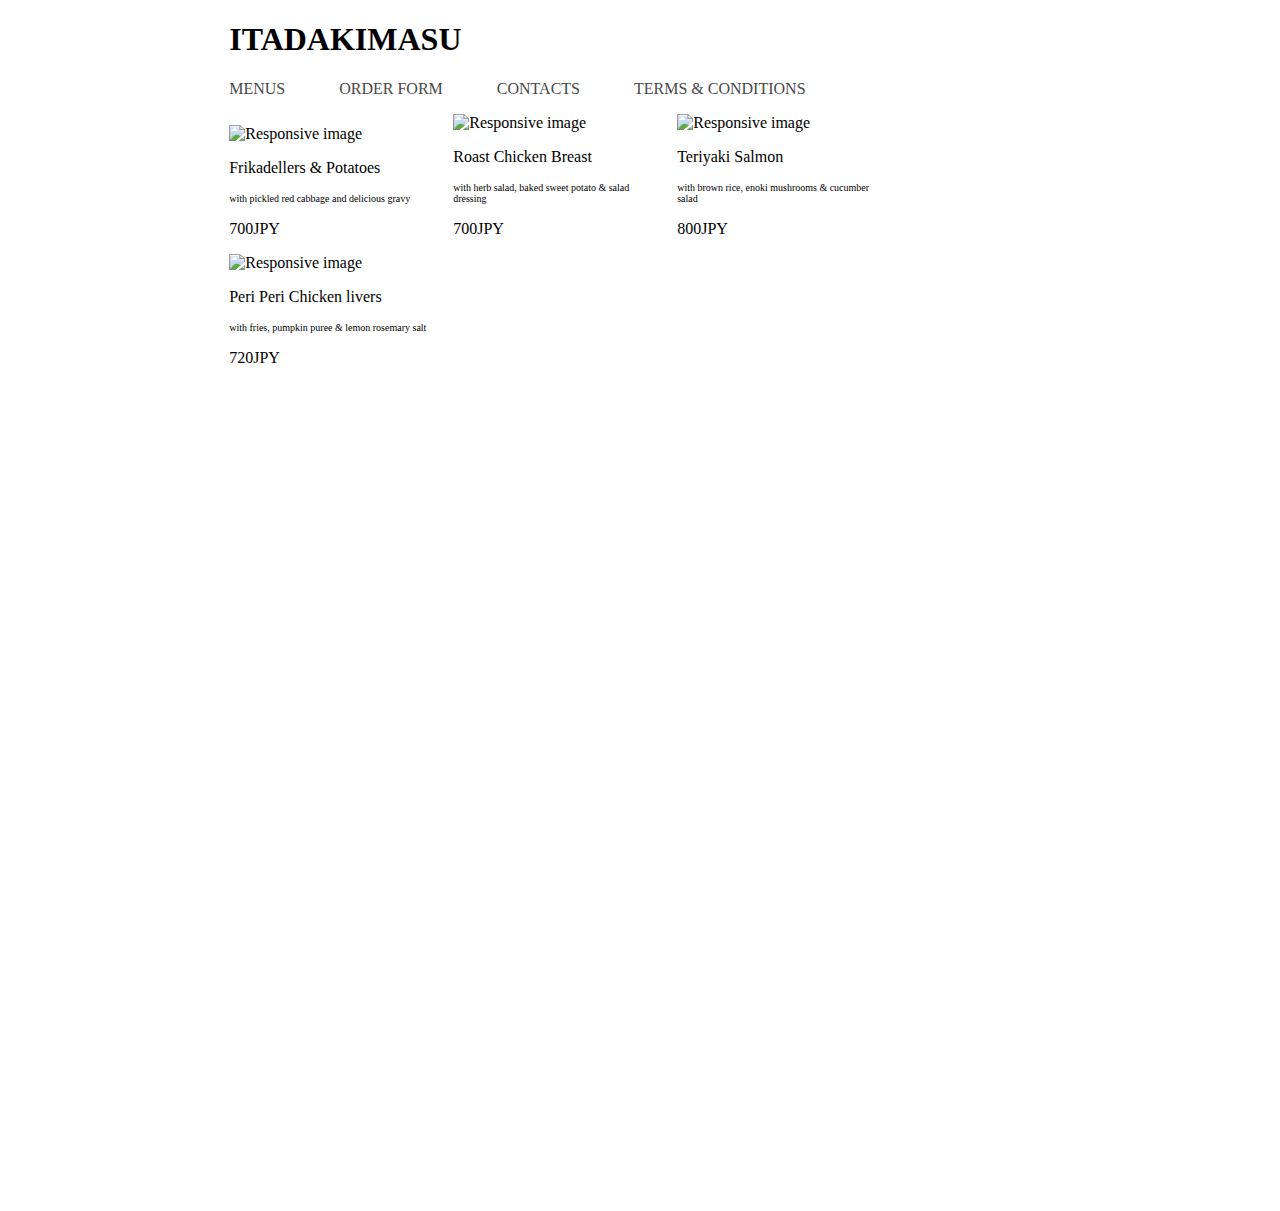
==== index.html @ c9aacc11 "Styling changes, terms and contacts layout" ====
<!DOCTYPE html>
<html lang="en">
	<head>

	<!-- Required meta tags -->
    <meta charset="utf-8">
    <meta name="viewport" content="width=device-width, initial-scale=1, shrink-to-fit=no">

	<!-- Bootstrap CSS -->
	<link rel="stylesheet" href="https://maxcdn.bootstrapcdn.com/bootstrap/4.0.0-beta/css/bootstrap.min.css" integrity="sha384-/Y6pD6FV/Vv2HJnA6t+vslU6fwYXjCFtcEpHbNJ0lyAFsXTsjBbfaDjzALeQsN6M" crossorigin="anonymous">

	<!--  Styling -->
	<link rel="stylesheet" type="text/css" href="main.css">

	</head>

	<body>
		<div class="container-fluid">
			<div class="row content">
			<div class="row header-title">
				<h1><a href="index.html">ITADAKIMASU</a></h1>
			</div>
			<div class="row header-nav">
				<ul>
					<li>
						<a href="#food-anchor">MENUS</a>
					</li>
					<li>
						<a href="#order-anchor">ORDER FORM</a>
					</li>
					<li>
						<a href="contacts.html">CONTACTS</a>
					</li>
					<li>
						<a href="terms.html">TERMS & CONDITIONS</a>
					</li>
				</ul>
			</div>
			<div class="row food-menu">
				<ul id="food-anchor">
					<li><img src="http://via.placeholder.com/200x200" class="img-fluid" alt="Responsive image"><p>Frikadellers & Potatoes</p><p class="menu-desc">with pickled red cabbage and delicious gravy</p><p class="menu-price">700JPY</p></li>
					<li><img src="http://via.placeholder.com/200x200" class="img-fluid" alt="Responsive image"><p>Roast Chicken Breast</p><p class="menu-desc">with herb salad, baked sweet potato & salad dressing</p><p class="menu-price">700JPY</p></li>
					<li><img src="http://via.placeholder.com/200x200" class="img-fluid" alt="Responsive image"><p>Teriyaki Salmon</p><p class="menu-desc">with brown rice, enoki mushrooms & cucumber salad</p><p class="menu-price">800JPY</p></li>
					<li><img src="http://via.placeholder.com/200x200" class="img-fluid" alt="Responsive image"><p>Peri Peri Chicken livers</p><p class="menu-desc">with fries, pumpkin puree & lemon rosemary salt</p><p class="menu-price">720JPY</p></li>
				</ul>	
			</div>
			</div>
			<div class="row">
			</div>
			<div class="row">
				<iframe id="order-anchor" frameborder="0" style="height:800px;width:100%;border:none;" src='https://forms.zohopublic.com/ketchupandeggscom/form/OrderForm/formperma/svoh9mxJUkKT_2U6F6SOlO3DZ_brwwGw6c_zLvoZWD4'>
				</iframe>
			</div>

		</div>
	</body>
</html>
---- main.css ----
/*Shared Styling*/

.container-fluid{
	
}

ul {
	list-style: none;
	padding: 0px;
}

li {
	display:inline-block;
}

img {
	display:inline-block;
}

a {
	text-decoration: none;
	color: #484848;
}

a:active {
	text-decoration: none;
	color: #669999;
}

a:hover {
	text-decoration: none;
	color: #669999;
}

/*Header styling*/

.content {
	margin: 0 auto;
	width: 65%;
}

.header-title {
	margin: 0 auto;
	width: 100%;	
}

.header-title a{
	color: #000000;
}

.header-nav{
	margin: 0 auto;
	width: 100%;
	
	
}

.header-nav li{
	padding-right:50px;
}


/*Food menu styling*/

.food-menu {
	margin: 0 auto;
	width: 100%;
	
	
}


.food-menu li{
	padding-right:20px;
}

.menu-desc {
	font-size: 10px;	
}

p{
	overflow-wrap: break-word;
	width:200px;
}
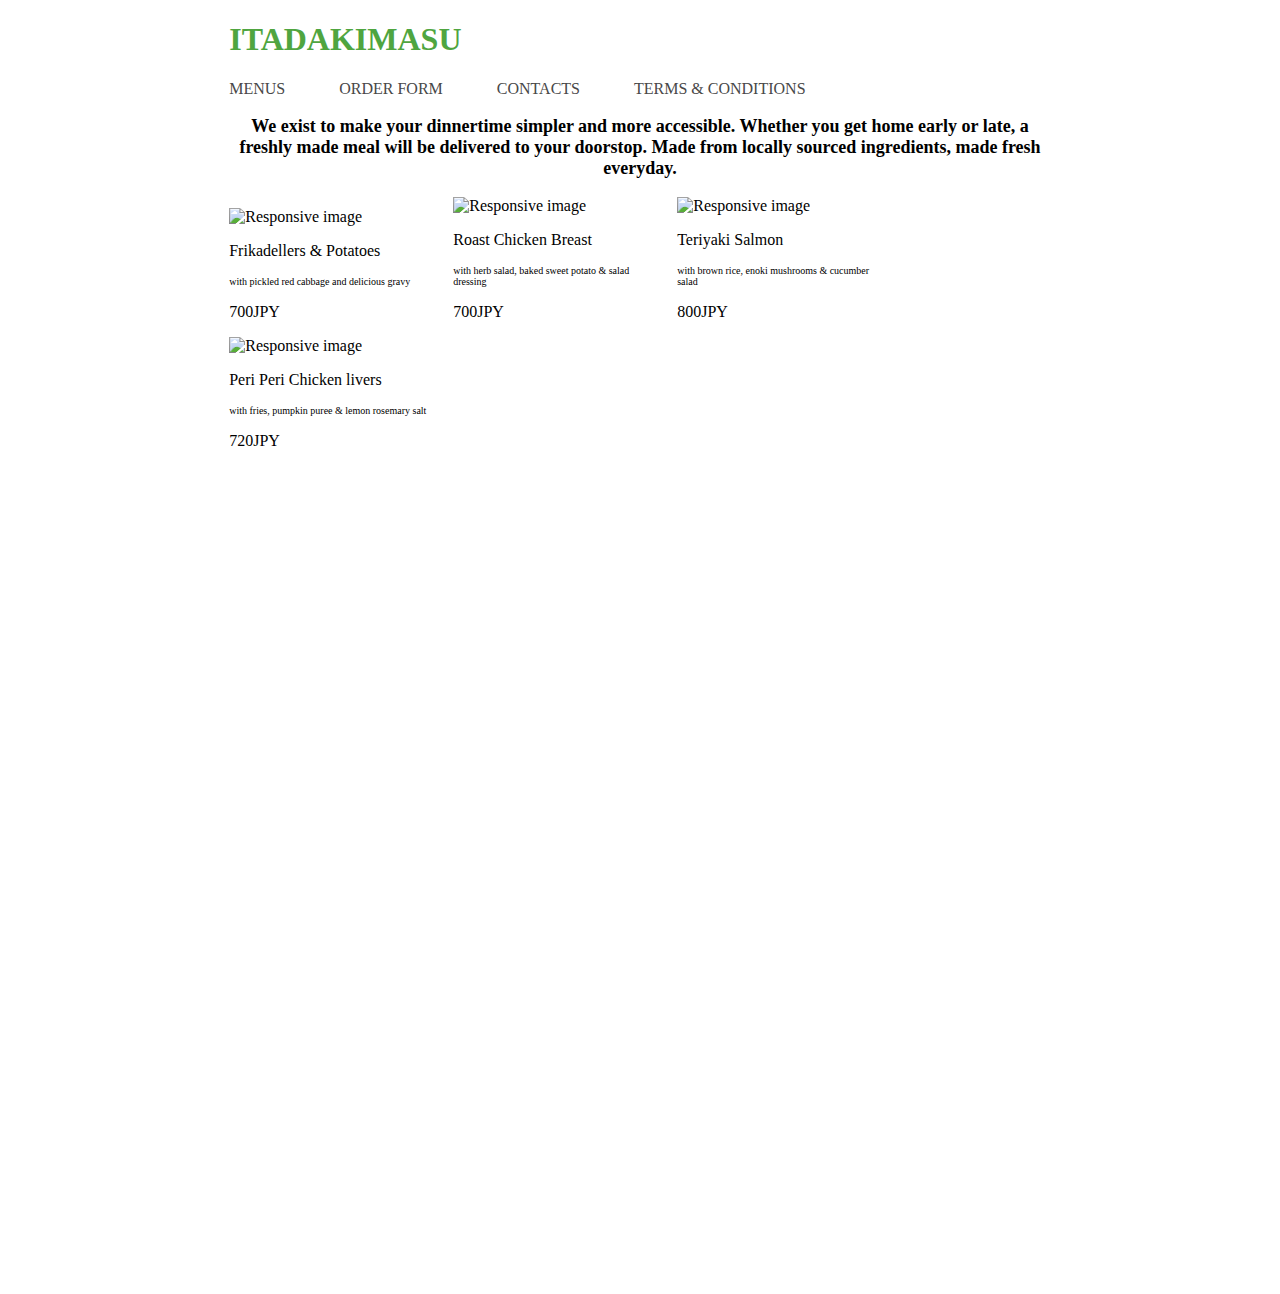
==== commit 0087f6a3: "added about section and changes colour of page title" ====
--- a/index.html
+++ b/index.html
@@ -36,6 +36,11 @@
 					</li>
 				</ul>
 			</div>
+			<div class="row about">
+				<p>We exist to make your dinnertime simpler and more accessible. Whether you get home early or late, a freshly made meal will be delivered to your doorstop. Made from locally sourced ingredients, made fresh everyday.
+				</p>
+			</div>
+		
 			<div class="row food-menu">
 				<ul id="food-anchor">
 					<li><img src="http://via.placeholder.com/200x200" class="img-fluid" alt="Responsive image"><p>Frikadellers & Potatoes</p><p class="menu-desc">with pickled red cabbage and delicious gravy</p><p class="menu-price">700JPY</p></li>
--- a/main.css
+++ b/main.css
@@ -45,7 +45,7 @@
 }
 
 .header-title a{
-	color: #000000;
+	color: #4fa540;
 }
 
 .header-nav{
@@ -59,14 +59,24 @@
 	padding-right:50px;
 }
 
+/*About styling*/
+
+.about {
+	margin-bottom: 10px;
+}
+
+.about p{
+	text-align: center;
+	font-size: 18px;
+	font-weight: bold;
+}
+
 
 /*Food menu styling*/
 
 .food-menu {
 	margin: 0 auto;
-	width: 100%;
-	
-	
+	width: 100%;	
 }
 
 
@@ -78,7 +88,6 @@
 	font-size: 10px;	
 }
 
-p{
-	overflow-wrap: break-word;
+.food-menu p{
 	width:200px;
 }
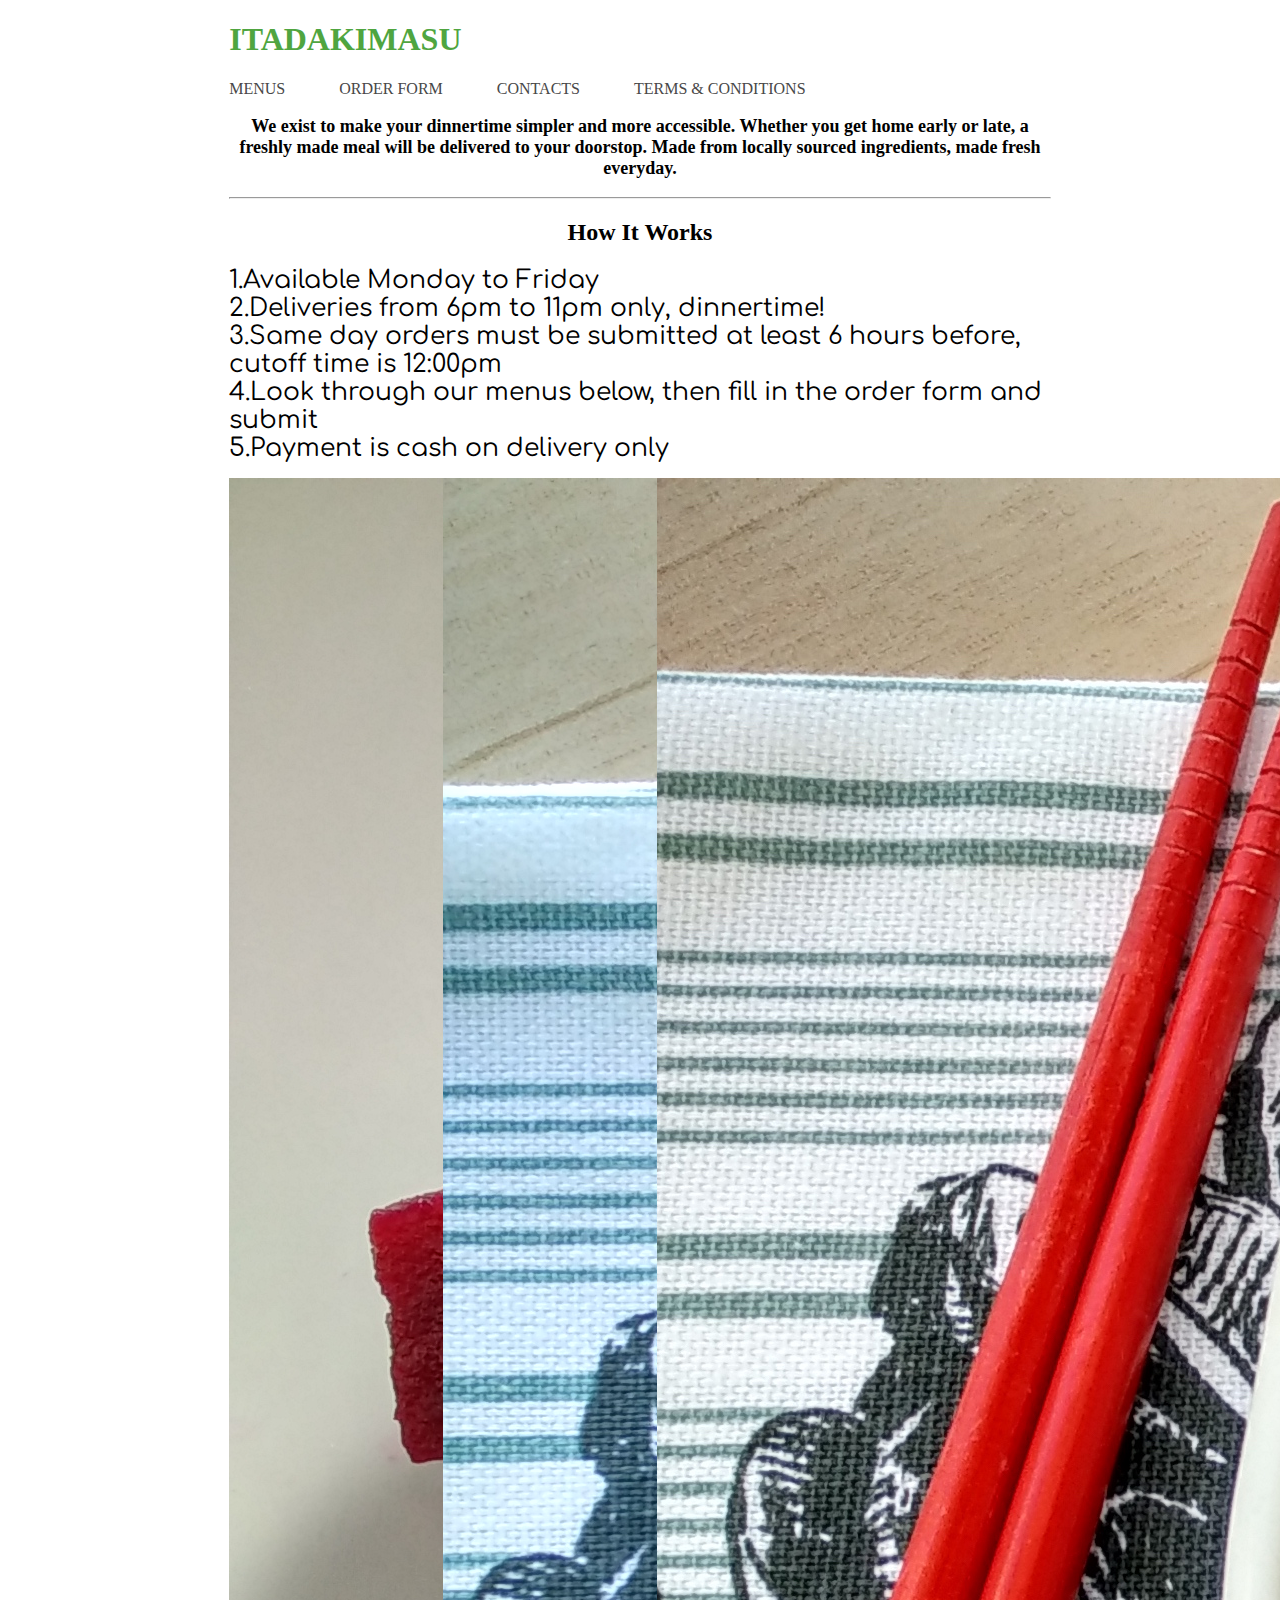
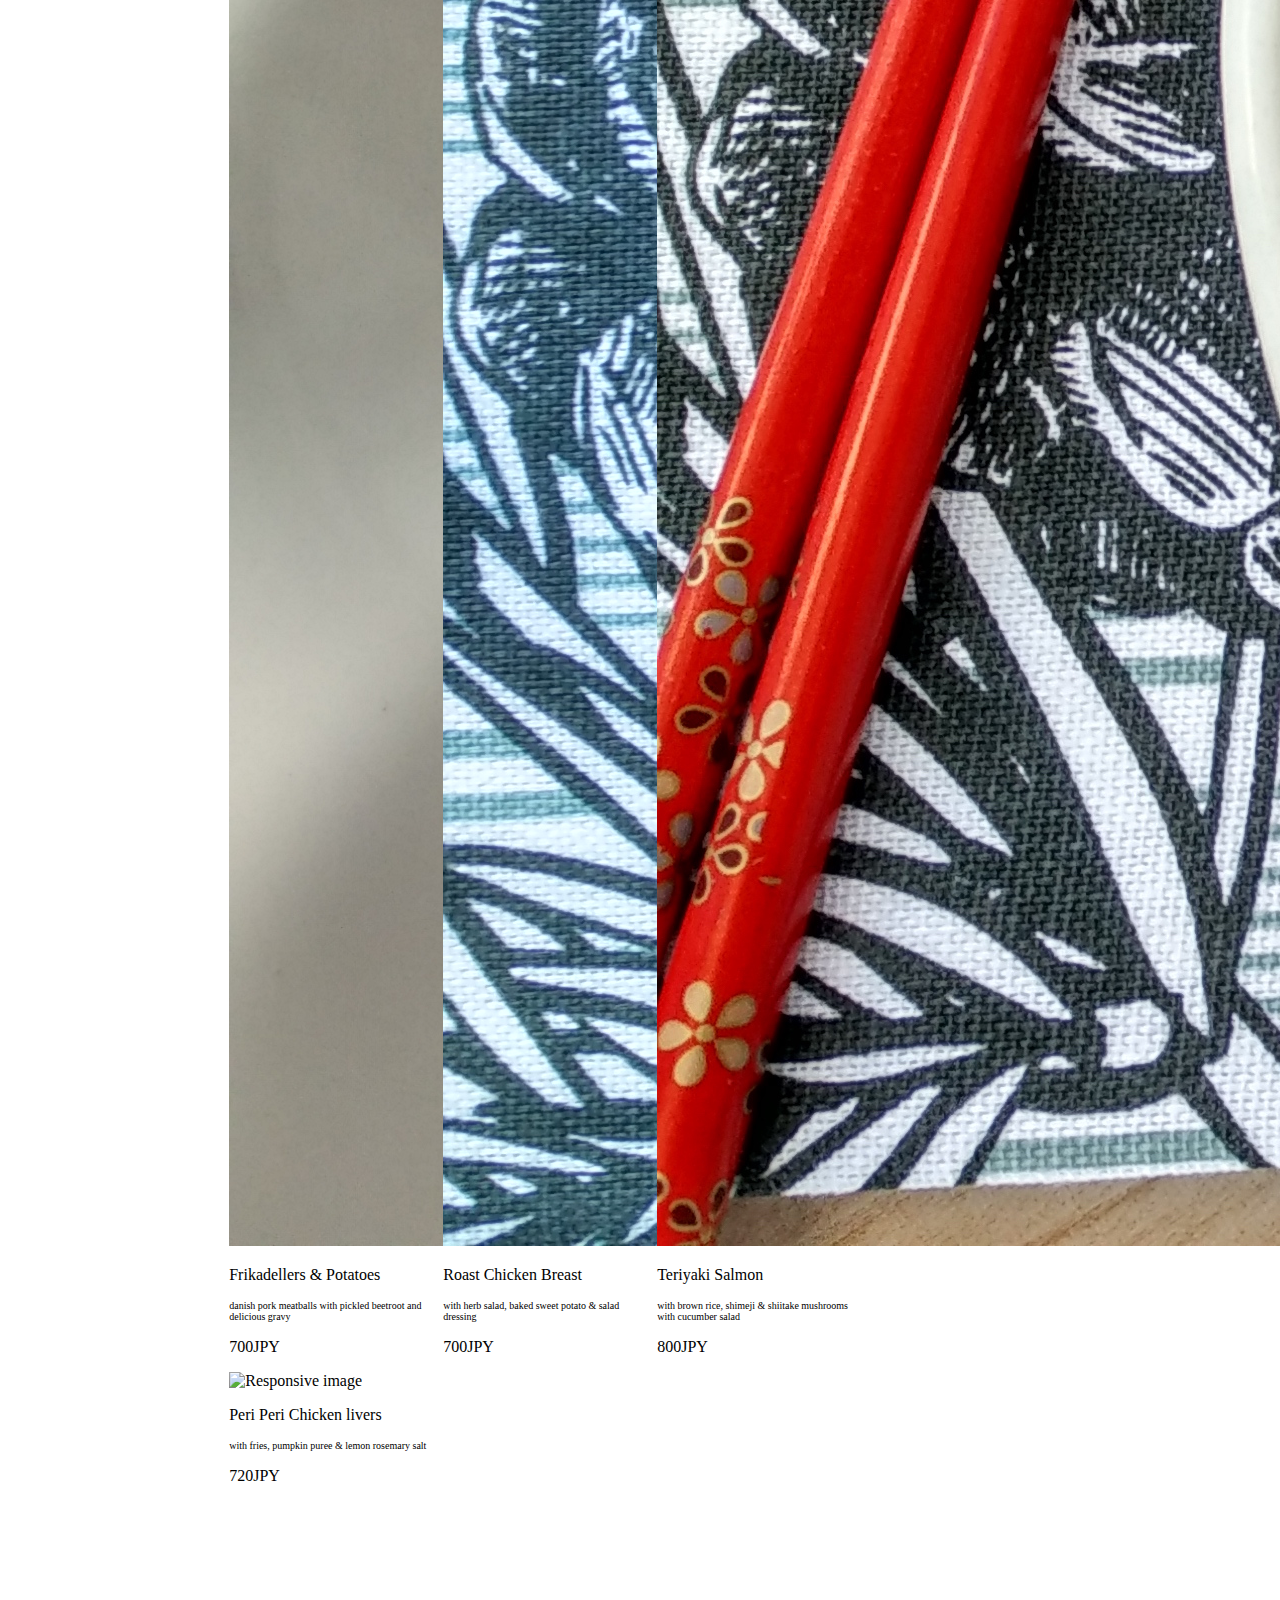
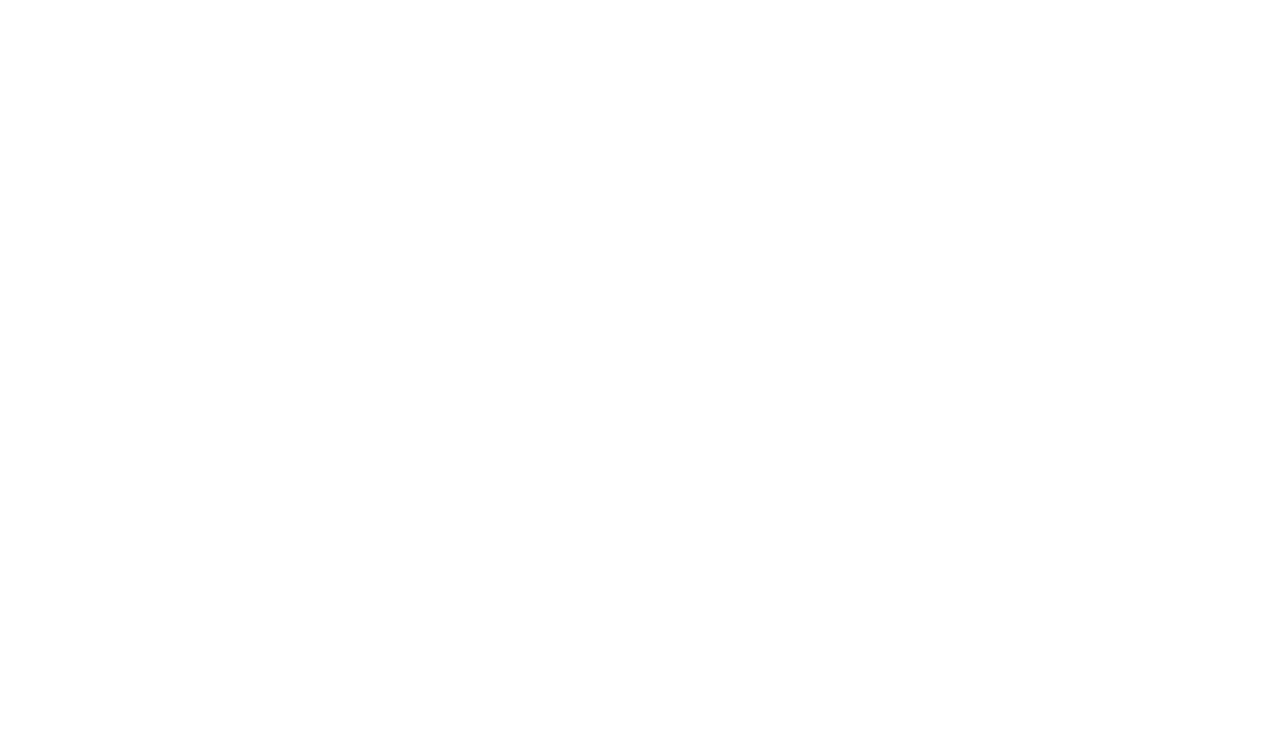
==== commit dcf3f24c: "Added food images, edited 'how it works'" ====
--- a/index.html
+++ b/index.html
@@ -16,7 +16,7 @@
 
 	<body>
 		<div class="container-fluid">
-			<div class="row content">
+			<div class="content">
 			<div class="row header-title">
 				<h1><a href="index.html">ITADAKIMASU</a></h1>
 			</div>
@@ -40,13 +40,26 @@
 				<p>We exist to make your dinnertime simpler and more accessible. Whether you get home early or late, a freshly made meal will be delivered to your doorstop. Made from locally sourced ingredients, made fresh everyday.
 				</p>
 			</div>
-		
+			<hr>
+			<div class="row howto">
+				<div class="col">
+				<h2>How It Works</h2>
+				<ul>
+					<li>1.Available Monday to Friday</li>
+					<li>2.Deliveries from 6pm to 11pm only, dinnertime!</li>
+					<li>3.Same day orders must be submitted at least 6 hours before, cutoff time is 12:00pm</li>
+					<li>4.Look through our menus below, then fill in the order form and submit</li>
+					<li>5.Payment is cash on delivery only</li>
+				</ul>
+				</div>
+			</div>
+
 			<div class="row food-menu">
 				<ul id="food-anchor">
-					<li><img src="http://via.placeholder.com/200x200" class="img-fluid" alt="Responsive image"><p>Frikadellers & Potatoes</p><p class="menu-desc">with pickled red cabbage and delicious gravy</p><p class="menu-price">700JPY</p></li>
-					<li><img src="http://via.placeholder.com/200x200" class="img-fluid" alt="Responsive image"><p>Roast Chicken Breast</p><p class="menu-desc">with herb salad, baked sweet potato & salad dressing</p><p class="menu-price">700JPY</p></li>
-					<li><img src="http://via.placeholder.com/200x200" class="img-fluid" alt="Responsive image"><p>Teriyaki Salmon</p><p class="menu-desc">with brown rice, enoki mushrooms & cucumber salad</p><p class="menu-price">800JPY</p></li>
-					<li><img src="http://via.placeholder.com/200x200" class="img-fluid" alt="Responsive image"><p>Peri Peri Chicken livers</p><p class="menu-desc">with fries, pumpkin puree & lemon rosemary salt</p><p class="menu-price">720JPY</p></li>
+					<li><img src="images/frik1.jpg" class="img-fluid" alt="Responsive image"><p>Frikadellers & Potatoes</p><p class="menu-desc">danish pork meatballs with pickled beetroot and delicious gravy</p><p class="menu-price">700JPY</p></li>
+					<li><img src="images/roast1.jpg" class="img-fluid" alt="Responsive image"><p>Roast Chicken Breast</p><p class="menu-desc">with herb salad, baked sweet potato & salad dressing</p><p class="menu-price">700JPY</p></li>
+					<li><img src="images/salmon2.jpg" class="img-fluid" alt="Responsive image"><p>Teriyaki Salmon</p><p class="menu-desc">with brown rice, shimeji & shiitake mushrooms with cucumber salad</p><p class="menu-price">800JPY</p></li>
+					<li><img src="images/livers1.jpg" class="img-fluid" alt="Responsive image"><p>Peri Peri Chicken livers</p><p class="menu-desc">with fries, pumpkin puree & lemon rosemary salt</p><p class="menu-price">720JPY</p></li>
 				</ul>	
 			</div>
 			</div>
--- a/main.css
+++ b/main.css
@@ -1,7 +1,13 @@
 /*Shared Styling*/
+
+@import url('https://fonts.googleapis.com/css?family=Comfortaa');
 
 .container-fluid{
 	
+}
+
+.row {
+	margin: 0px !important;
 }
 
 ul {
@@ -72,6 +78,19 @@
 }
 
 
+/*How to styling*/
+
+.howto h2{
+	text-align: center;
+}
+
+.howto li {
+	display: block;
+	font-size: 25px;
+	font-family: 'Comfortaa', cursive;
+	
+}
+
 /*Food menu styling*/
 
 .food-menu {
@@ -81,7 +100,8 @@
 
 
 .food-menu li{
-	padding-right:20px;
+	width:200px;
+	padding-right: 10px;
 }
 
 .menu-desc {
@@ -91,3 +111,5 @@
 .food-menu p{
 	width:200px;
 }
+
+
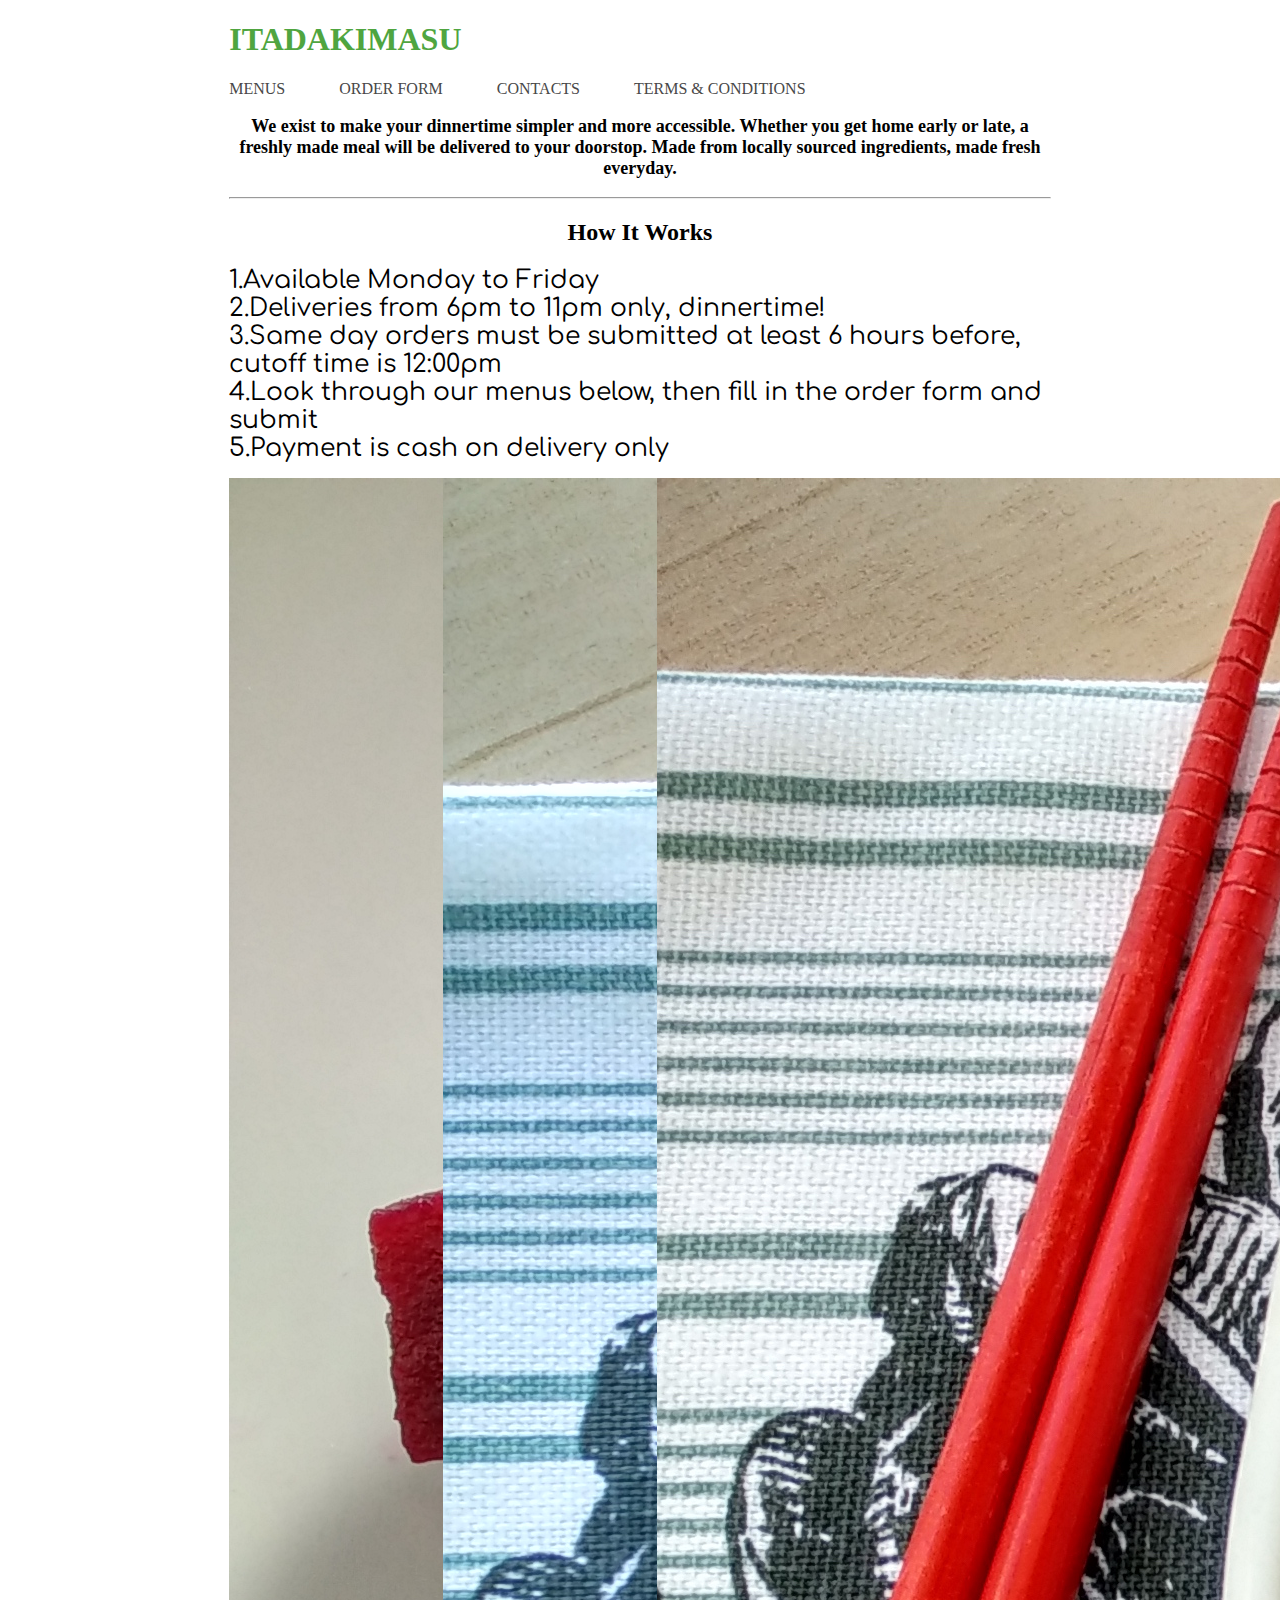
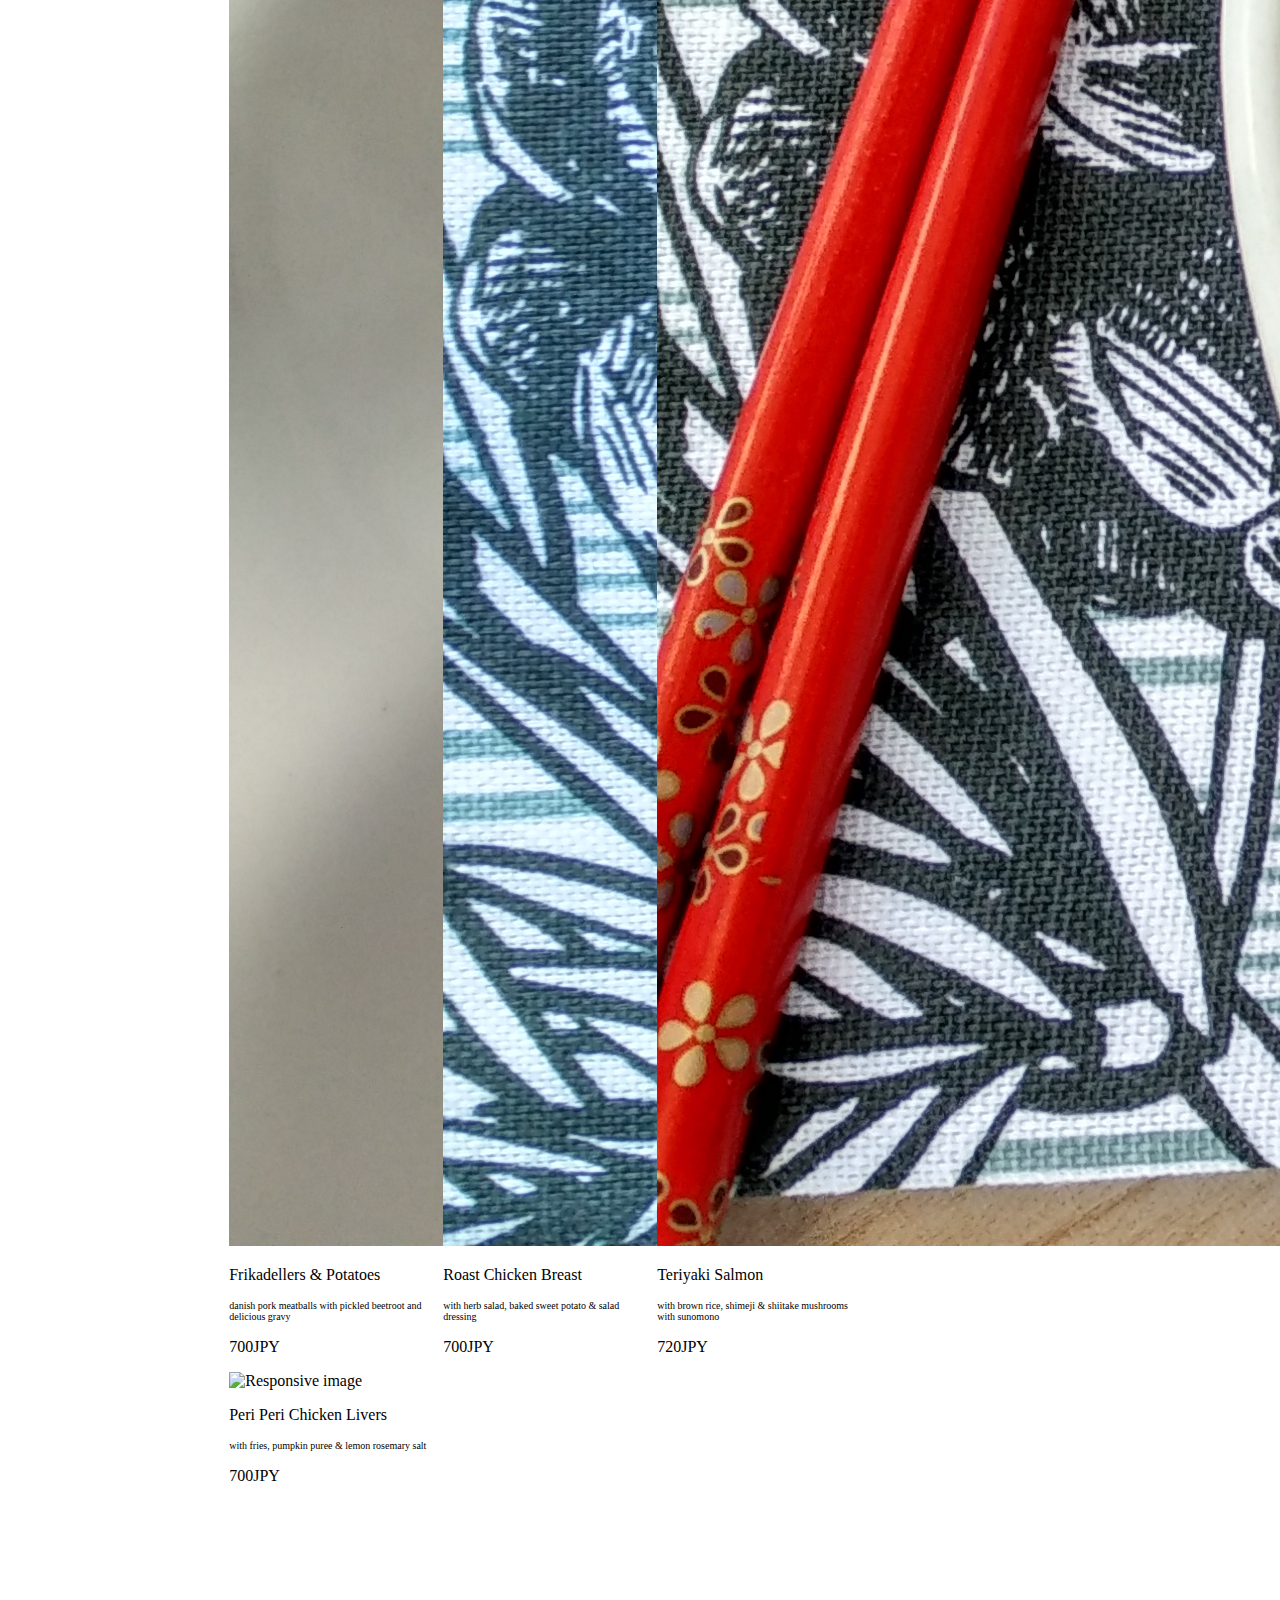
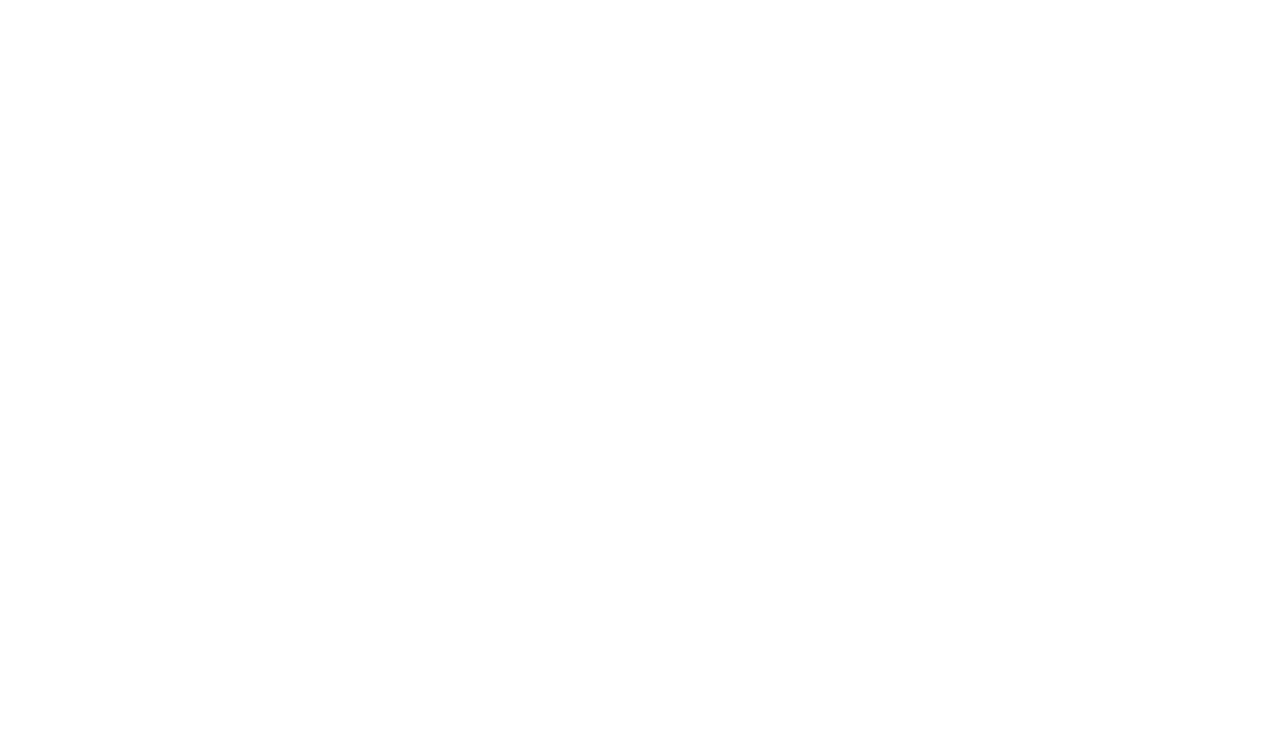
==== commit cd2cebeb: "Copy edits" ====
--- a/index.html
+++ b/index.html
@@ -58,8 +58,8 @@
 				<ul id="food-anchor">
 					<li><img src="images/frik1.jpg" class="img-fluid" alt="Responsive image"><p>Frikadellers & Potatoes</p><p class="menu-desc">danish pork meatballs with pickled beetroot and delicious gravy</p><p class="menu-price">700JPY</p></li>
 					<li><img src="images/roast1.jpg" class="img-fluid" alt="Responsive image"><p>Roast Chicken Breast</p><p class="menu-desc">with herb salad, baked sweet potato & salad dressing</p><p class="menu-price">700JPY</p></li>
-					<li><img src="images/salmon2.jpg" class="img-fluid" alt="Responsive image"><p>Teriyaki Salmon</p><p class="menu-desc">with brown rice, shimeji & shiitake mushrooms with cucumber salad</p><p class="menu-price">800JPY</p></li>
-					<li><img src="images/livers1.jpg" class="img-fluid" alt="Responsive image"><p>Peri Peri Chicken livers</p><p class="menu-desc">with fries, pumpkin puree & lemon rosemary salt</p><p class="menu-price">720JPY</p></li>
+					<li><img src="images/salmon2.jpg" class="img-fluid" alt="Responsive image"><p>Teriyaki Salmon</p><p class="menu-desc">with brown rice, shimeji & shiitake mushrooms with sunomono</p><p class="menu-price">720JPY</p></li>
+					<li><img src="images/livers1.jpg" class="img-fluid" alt="Responsive image"><p>Peri Peri Chicken Livers</p><p class="menu-desc">with fries, pumpkin puree & lemon rosemary salt</p><p class="menu-price">700JPY</p></li>
 				</ul>	
 			</div>
 			</div>
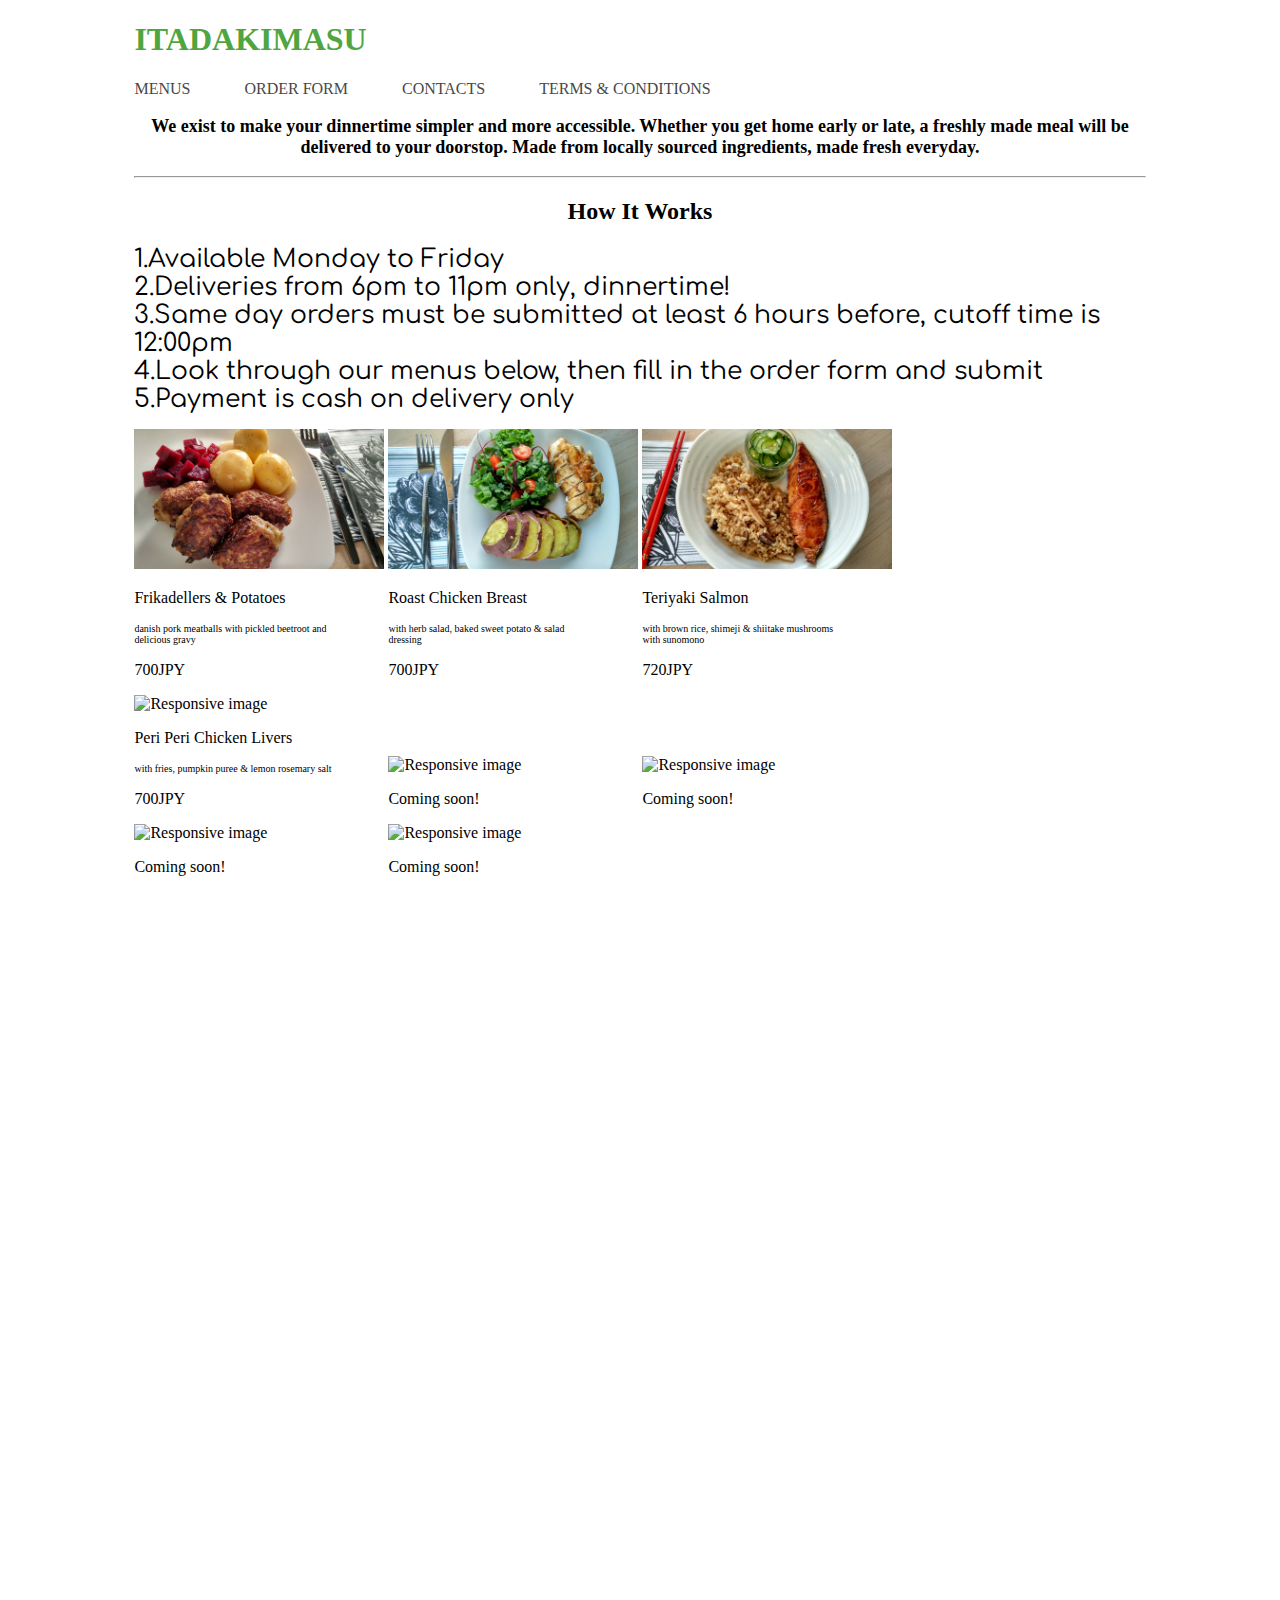
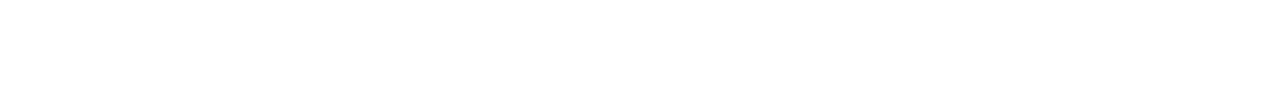
==== commit 75d8cc44: "added coming soon imgs, edited img sizes" ====
--- a/index.html
+++ b/index.html
@@ -1,6 +1,17 @@
 <!DOCTYPE html>
 <html lang="en">
 	<head>
+	
+	<!-- Global site tag (gtag.js) - Google Analytics -->
+	<script async src="https://www.googletagmanager.com/gtag/js?id=UA-99978305-3"></script>
+	<script>
+	  window.dataLayer = window.dataLayer || [];
+	  function gtag(){dataLayer.push(arguments);}
+	  gtag('js', new Date());
+
+	  gtag('config', 'UA-99978305-3');
+	</script>
+
 
 	<!-- Required meta tags -->
     <meta charset="utf-8">
@@ -56,10 +67,14 @@
 
 			<div class="row food-menu">
 				<ul id="food-anchor">
-					<li><img src="images/frik1.jpg" class="img-fluid" alt="Responsive image"><p>Frikadellers & Potatoes</p><p class="menu-desc">danish pork meatballs with pickled beetroot and delicious gravy</p><p class="menu-price">700JPY</p></li>
-					<li><img src="images/roast1.jpg" class="img-fluid" alt="Responsive image"><p>Roast Chicken Breast</p><p class="menu-desc">with herb salad, baked sweet potato & salad dressing</p><p class="menu-price">700JPY</p></li>
-					<li><img src="images/salmon2.jpg" class="img-fluid" alt="Responsive image"><p>Teriyaki Salmon</p><p class="menu-desc">with brown rice, shimeji & shiitake mushrooms with sunomono</p><p class="menu-price">720JPY</p></li>
-					<li><img src="images/livers1.jpg" class="img-fluid" alt="Responsive image"><p>Peri Peri Chicken Livers</p><p class="menu-desc">with fries, pumpkin puree & lemon rosemary salt</p><p class="menu-price">700JPY</p></li>
+					<li><img src="images/frik1.jpg" class="" alt="Responsive image"><p>Frikadellers & Potatoes</p><p class="menu-desc">danish pork meatballs with pickled beetroot and delicious gravy</p><p class="menu-price">700JPY</p></li>
+					<li><img src="images/roast1.jpg" class="" alt="Responsive image"><p>Roast Chicken Breast</p><p class="menu-desc">with herb salad, baked sweet potato & salad dressing</p><p class="menu-price">700JPY</p></li>
+					<li><img src="images/salmon2.jpg" class="" alt="Responsive image"><p>Teriyaki Salmon</p><p class="menu-desc">with brown rice, shimeji & shiitake mushrooms with sunomono</p><p class="menu-price">720JPY</p></li>
+					<li><img src="images/livers1.jpg" class="" alt="Responsive image"><p>Peri Peri Chicken Livers</p><p class="menu-desc">with fries, pumpkin puree & lemon rosemary salt</p><p class="menu-price">700JPY</p></li>
+					<li><img src="http://via.placeholder.com/250x140?text=new+dish" class="img-fluid" alt="Responsive image"><p>Coming soon!</p></li>
+					<li><img src="http://via.placeholder.com/250x140?text=new+dish" class="img-fluid" alt="Responsive image"><p>Coming soon!</p></li>
+					<li><img src="http://via.placeholder.com/250x140?text=new+dish" class="img-fluid" alt="Responsive image"><p>Coming soon!</p></li>
+					<li><img src="http://via.placeholder.com/250x140?text=new+dish" class="img-fluid" alt="Responsive image"><p>Coming soon!</p></li>
 				</ul>	
 			</div>
 			</div>
--- a/main.css
+++ b/main.css
@@ -42,7 +42,7 @@
 
 .content {
 	margin: 0 auto;
-	width: 65%;
+	width: 80%;
 }
 
 .header-title {
@@ -98,10 +98,18 @@
 	width: 100%;	
 }
 
+#food-anchor{
+	margin:0px;
+}
 
 .food-menu li{
-	width:200px;
-	padding-right: 10px;
+	/*width:200px;
+	padding-right: 10px;*/
+}
+
+.food-menu img{
+	width:250px;
+	height: auto;
 }
 
 .menu-desc {
@@ -112,4 +120,6 @@
 	width:200px;
 }
 
+/*Contacts*/
 
+
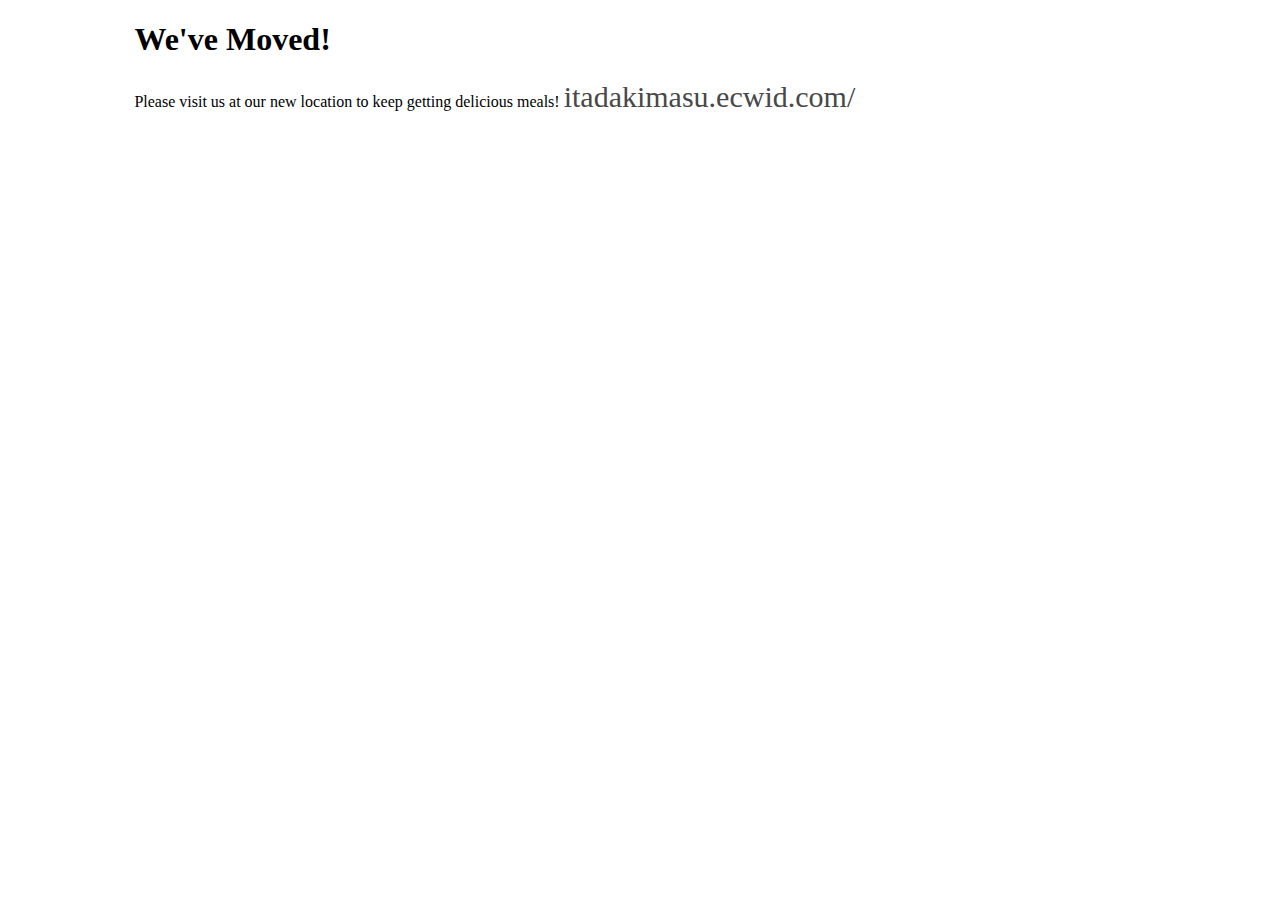
==== commit 2fe83f0a: "Add we moved page and redirect to new location" ====
--- a/index.html
+++ b/index.html
@@ -2,7 +2,7 @@
 <html lang="en">
 	<head>
 	
-	<!-- Global site tag (gtag.js) - Google Analytics -->
+	<!-- Global site tag (gtag.js) - Google Analytics
 	<script async src="https://www.googletagmanager.com/gtag/js?id=UA-99978305-3"></script>
 	<script>
 	  window.dataLayer = window.dataLayer || [];
@@ -10,7 +10,7 @@
 	  gtag('js', new Date());
 
 	  gtag('config', 'UA-99978305-3');
-	</script>
+	</script>-->
 
 
 	<!-- Required meta tags -->
@@ -28,7 +28,11 @@
 	<body>
 		<div class="container-fluid">
 			<div class="content">
-			<div class="row header-title">
+			<div>
+				<h1>We've Moved!</h1>
+				<p> Please visit us at our new location to keep getting delicious meals! <a style="font-size: 30px" href="https://itadakimasu.ecwid.com">itadakimasu.ecwid.com/</a></p>
+			</div>
+			<!--<div class="row header-title">
 				<h1><a href="index.html">ITADAKIMASU</a></h1>
 			</div>
 			<div class="row header-nav">
@@ -66,6 +70,7 @@
 			</div>
 
 			<div class="row food-menu">
+			
 				<ul id="food-anchor">
 					<li><img src="images/frik1.jpg" class="" alt="Responsive image"><p>Frikadellers & Potatoes</p><p class="menu-desc">danish pork meatballs with pickled beetroot and delicious gravy</p><p class="menu-price">700JPY</p></li>
 					<li><img src="images/roast1.jpg" class="" alt="Responsive image"><p>Roast Chicken Breast</p><p class="menu-desc">with herb salad, baked sweet potato & salad dressing</p><p class="menu-price">700JPY</p></li>
@@ -80,10 +85,10 @@
 			</div>
 			<div class="row">
 			</div>
-			<div class="row">
+			<!--<div class="row">
 				<iframe id="order-anchor" frameborder="0" style="height:800px;width:100%;border:none;" src='https://forms.zohopublic.com/ketchupandeggscom/form/OrderForm/formperma/svoh9mxJUkKT_2U6F6SOlO3DZ_brwwGw6c_zLvoZWD4'>
 				</iframe>
-			</div>
+			</div>-->
 
 		</div>
 	</body>
